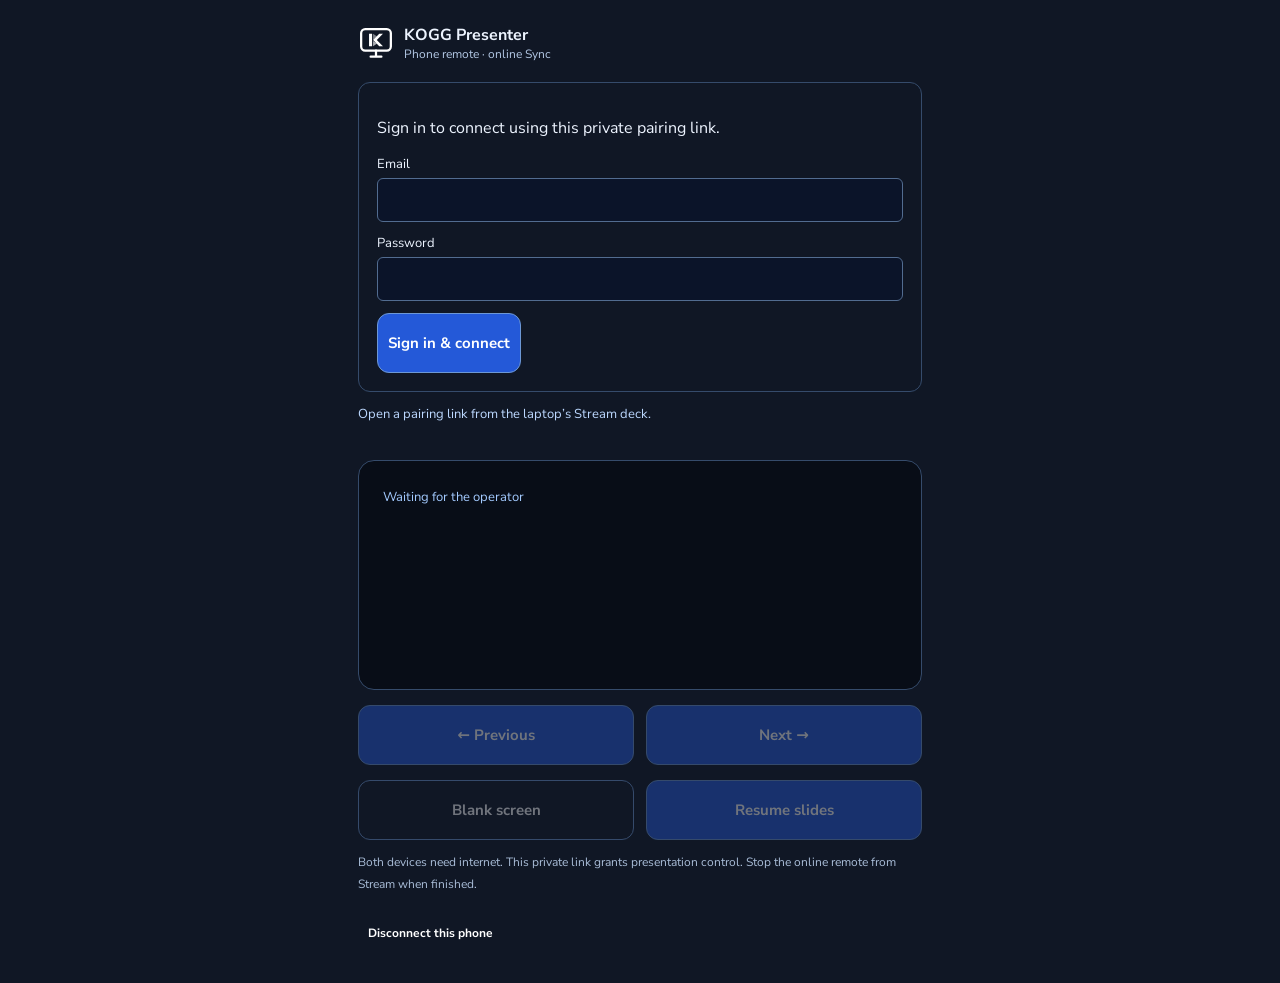
==== cloud-remote.html @ 9fbca450 "feat: add encrypted online Sync phone remote alongside Wi-Fi pairing" ====
<!doctype html><html lang="en"><head><meta charset="utf-8"><meta name="viewport" content="width=device-width,initial-scale=1"><meta name="referrer" content="no-referrer"><title>KOGG · Phone remote</title><link rel="stylesheet" href="css/remote.css"></head><body><main><header><img src="icons/kogg-symbol-white.svg" width="36" height="36" alt=""><div><b>KOGG Presenter</b><small>Phone remote · online Sync</small></div></header><form id="remoteSignIn"><p>Sign in to connect using this private pairing link.</p><label>Email<input id="remoteEmail" type="email" autocomplete="username" required></label><label>Password<input id="remotePassword" type="password" autocomplete="current-password" required></label><button id="remoteSignInButton" type="submit">Sign in &amp; connect</button></form><button id="remoteReconnect" hidden>Reconnect</button><p id="remoteStatus" role="status">Connecting…</p><section class="remote-preview"><span id="remoteLabel">Waiting for the operator</span><p id="remoteText"></p><small id="remotePosition"></small></section><div class="remote-nav"><button data-command="previous" disabled>← Previous</button><button data-command="next" disabled>Next →</button></div><div class="remote-nav"><button data-command="blank" disabled>Blank screen</button><button data-command="resume" disabled>Resume slides</button></div><p class="help">Both devices need internet. This private link grants presentation control. Stop the online remote from Stream when finished.</p><button id="remoteDisconnect">Disconnect this phone</button></main><script src="js/supabase-config.js"></script><script src="js/sync.js"></script><script src="js/cloud-transport.js"></script><script src="js/cloud-remote.js"></script></body></html>
---- css/remote.css ----
@font-face{font-family:Nunito;src:url('../fonts/NunitoSans-Variable.woff2')}*{box-sizing:border-box}body{margin:0;background:#101725;color:#edf4ff;font-family:Nunito,system-ui,sans-serif}main{width:min(600px,100%);margin:auto;padding:24px 18px}header{display:flex;align-items:center;gap:10px}small{display:block;color:#b3c8e5;font-size:12px}#remoteStatus{font-size:13px;color:#bcd8ff;min-height:42px}.remote-preview{background:#080d17;border:1px solid #354b6b;border-radius:16px;padding:24px;min-height:230px;overflow-wrap:anywhere}.remote-preview>span{color:#a3caff;font-size:13px}.remote-preview p{font-size:22px;line-height:1.5;white-space:pre-wrap}.remote-nav{display:grid;grid-template-columns:1fr 1fr;gap:12px;margin-top:15px}button{font:700 15px Nunito,system-ui;padding:18px 10px;min-height:60px;border:1px solid #6d98d5;border-radius:12px;background:#2459d8;color:white;touch-action:manipulation}button:disabled{opacity:.4}button[data-command=blank]{background:#111827}button:focus-visible{outline:3px solid #fff;outline-offset:3px}.help{font-size:12px;line-height:1.8;color:#a9bdd8}#remoteDisconnect{background:transparent;border:0;font-size:12px;min-height:44px}

#remoteSignIn{padding:18px;border:1px solid #354b6b;border-radius:12px;margin-top:20px}#remoteSignIn label{display:block;font-size:13px;margin:12px 0}#remoteSignIn input{display:block;width:100%;min-height:44px;border:1px solid #526c90;border-radius:6px;background:#0b1429;color:white;font-size:16px;padding:10px;margin-top:5px}[hidden]{display:none!important}
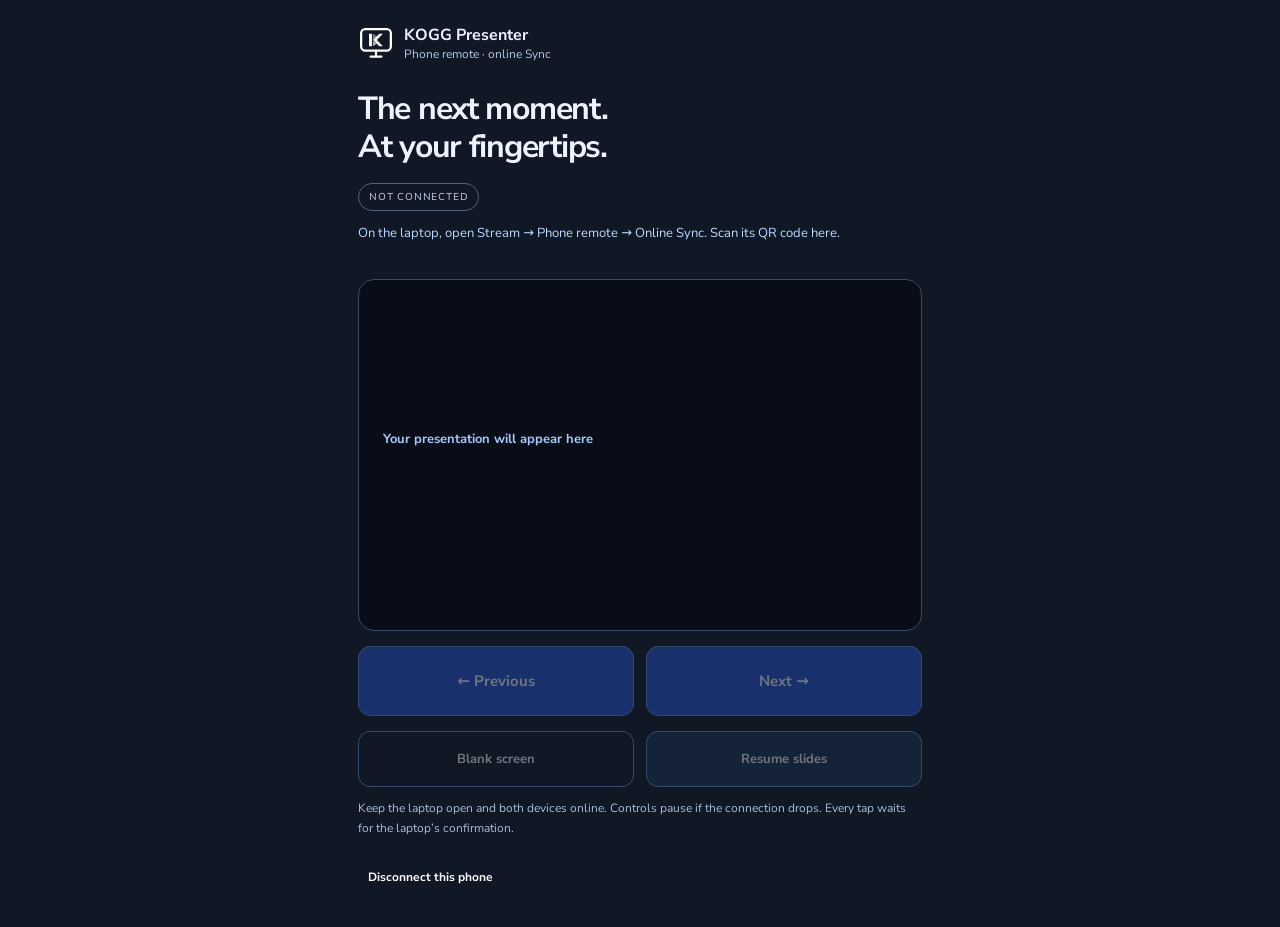
==== commit 17ad508d: "Complete online remote pairing and command lifecycle; isolate search autofill" ====
--- a/cloud-remote.html
+++ b/cloud-remote.html
@@ -1 +1,10 @@
-<!doctype html><html lang="en"><head><meta charset="utf-8"><meta name="viewport" content="width=device-width,initial-scale=1"><meta name="referrer" content="no-referrer"><title>KOGG · Phone remote</title><link rel="stylesheet" href="css/remote.css"></head><body><main><header><img src="icons/kogg-symbol-white.svg" width="36" height="36" alt=""><div><b>KOGG Presenter</b><small>Phone remote · online Sync</small></div></header><form id="remoteSignIn"><p>Sign in to connect using this private pairing link.</p><label>Email<input id="remoteEmail" type="email" autocomplete="username" required></label><label>Password<input id="remotePassword" type="password" autocomplete="current-password" required></label><button id="remoteSignInButton" type="submit">Sign in &amp; connect</button></form><button id="remoteReconnect" hidden>Reconnect</button><p id="remoteStatus" role="status">Connecting…</p><section class="remote-preview"><span id="remoteLabel">Waiting for the operator</span><p id="remoteText"></p><small id="remotePosition"></small></section><div class="remote-nav"><button data-command="previous" disabled>← Previous</button><button data-command="next" disabled>Next →</button></div><div class="remote-nav"><button data-command="blank" disabled>Blank screen</button><button data-command="resume" disabled>Resume slides</button></div><p class="help">Both devices need internet. This private link grants presentation control. Stop the online remote from Stream when finished.</p><button id="remoteDisconnect">Disconnect this phone</button></main><script src="js/supabase-config.js"></script><script src="js/sync.js"></script><script src="js/cloud-transport.js"></script><script src="js/cloud-remote.js"></script></body></html>+<!doctype html>
+<html lang="en"><head><meta charset="utf-8"><meta name="viewport" content="width=device-width,initial-scale=1,viewport-fit=cover"><meta name="referrer" content="no-referrer"><title>KOGG · Online phone remote</title><meta name="theme-color" content="#101725"><link rel="icon" href="icons/icon.svg"><link rel="stylesheet" href="css/remote.css"></head><body><main>
+<header><img src="icons/kogg-symbol-white.svg" width="36" height="36" alt=""><div><b>KOGG Presenter</b><small>Phone remote · online Sync</small></div></header>
+<div class="remote-heading"><h1>The next moment.<br>At your fingertips.</h1><span id="remoteConnection" class="connection-badge" data-connected="false">NOT CONNECTED</span></div>
+<form id="remoteSignIn" hidden><h2>Sign in to connect</h2><p>Use your KOGG Sync account. This remote controls the paired laptop; it does not change your saved library.</p><label>Email<input id="remoteEmail" name="username" type="email" autocomplete="username" autocapitalize="none" required></label><label>Password<input id="remotePassword" name="password" type="password" autocomplete="current-password" required></label><button id="remoteSignInButton" type="submit">Sign in &amp; connect</button></form>
+<p id="remoteStatus" role="status" aria-live="polite">Connecting…</p><button id="remoteReconnect" class="reconnect" hidden>Reconnect</button>
+<section class="remote-preview" aria-label="Current presentation"><span id="remoteLabel">Your presentation will appear here</span><p id="remoteText"></p><small id="remotePosition"></small></section>
+<div class="remote-nav"><button data-command="previous" disabled>← Previous</button><button data-command="next" disabled>Next →</button></div><div class="remote-nav remote-secondary"><button data-command="blank" disabled>Blank screen</button><button data-command="resume" disabled>Resume slides</button></div>
+<p class="help">Keep the laptop open and both devices online. Controls pause if the connection drops. Every tap waits for the laptop’s confirmation.</p><button id="remoteDisconnect">Disconnect this phone</button>
+</main><script src="js/supabase-config.js"></script><script src="js/sync.js"></script><script src="js/cloud-transport.js"></script><script src="js/cloud-remote-session.js"></script><script src="js/cloud-remote.js"></script></body></html>
--- a/css/remote.css
+++ b/css/remote.css
@@ -1,3 +1,7 @@
 @font-face{font-family:Nunito;src:url('../fonts/NunitoSans-Variable.woff2')}*{box-sizing:border-box}body{margin:0;background:#101725;color:#edf4ff;font-family:Nunito,system-ui,sans-serif}main{width:min(600px,100%);margin:auto;padding:24px 18px}header{display:flex;align-items:center;gap:10px}small{display:block;color:#b3c8e5;font-size:12px}#remoteStatus{font-size:13px;color:#bcd8ff;min-height:42px}.remote-preview{background:#080d17;border:1px solid #354b6b;border-radius:16px;padding:24px;min-height:230px;overflow-wrap:anywhere}.remote-preview>span{color:#a3caff;font-size:13px}.remote-preview p{font-size:22px;line-height:1.5;white-space:pre-wrap}.remote-nav{display:grid;grid-template-columns:1fr 1fr;gap:12px;margin-top:15px}button{font:700 15px Nunito,system-ui;padding:18px 10px;min-height:60px;border:1px solid #6d98d5;border-radius:12px;background:#2459d8;color:white;touch-action:manipulation}button:disabled{opacity:.4}button[data-command=blank]{background:#111827}button:focus-visible{outline:3px solid #fff;outline-offset:3px}.help{font-size:12px;line-height:1.8;color:#a9bdd8}#remoteDisconnect{background:transparent;border:0;font-size:12px;min-height:44px}
 
 #remoteSignIn{padding:18px;border:1px solid #354b6b;border-radius:12px;margin-top:20px}#remoteSignIn label{display:block;font-size:13px;margin:12px 0}#remoteSignIn input{display:block;width:100%;min-height:44px;border:1px solid #526c90;border-radius:6px;background:#0b1429;color:white;font-size:16px;padding:10px;margin-top:5px}[hidden]{display:none!important}
+
+.remote-heading{margin:28px 0 12px}.remote-heading h1{font-size:clamp(24px,6vw,32px);line-height:1.2;letter-spacing:-.04em;margin:0 0 16px}.connection-badge{display:inline-flex;padding:6px 10px;border:1px solid #50617b;border-radius:30px;font-size:10px;letter-spacing:.08em;color:#bfd0e5}.connection-badge[data-connected=true]{color:#a3efcd;border-color:#518771;background:#183c30}.remote-preview{min-height:200px;aspect-ratio:16/10;display:flex;flex-direction:column;justify-content:center}.remote-preview p{font-size:clamp(17px,4.5vw,22px);margin:16px 0;overflow:auto;min-height:0;scrollbar-width:thin}.remote-preview>span{font-weight:700;flex-shrink:0}.remote-nav button{min-height:70px}.remote-secondary button{min-height:54px;font-size:13px}.remote-secondary button[data-command=resume]{background:#1d3559}.reconnect{padding:8px 18px;min-height:44px;font-size:13px;margin-bottom:15px}#remoteSignIn h2{font-size:19px;margin:0 0 8px}#remoteSignIn p{font-size:12px;line-height:1.7;color:#b7c9e2}#remoteSignIn button{width:100%;font-size:14px;min-height:50px}.help{line-height:1.65}main{padding-bottom:max(24px,env(safe-area-inset-bottom))}button:not(:disabled):active{transform:scale(.98)}
+
+.remote-preview{width:100%;min-width:0;max-width:100%;min-height:170px}.remote-nav{grid-template-columns:minmax(0,1fr) minmax(0,1fr)}
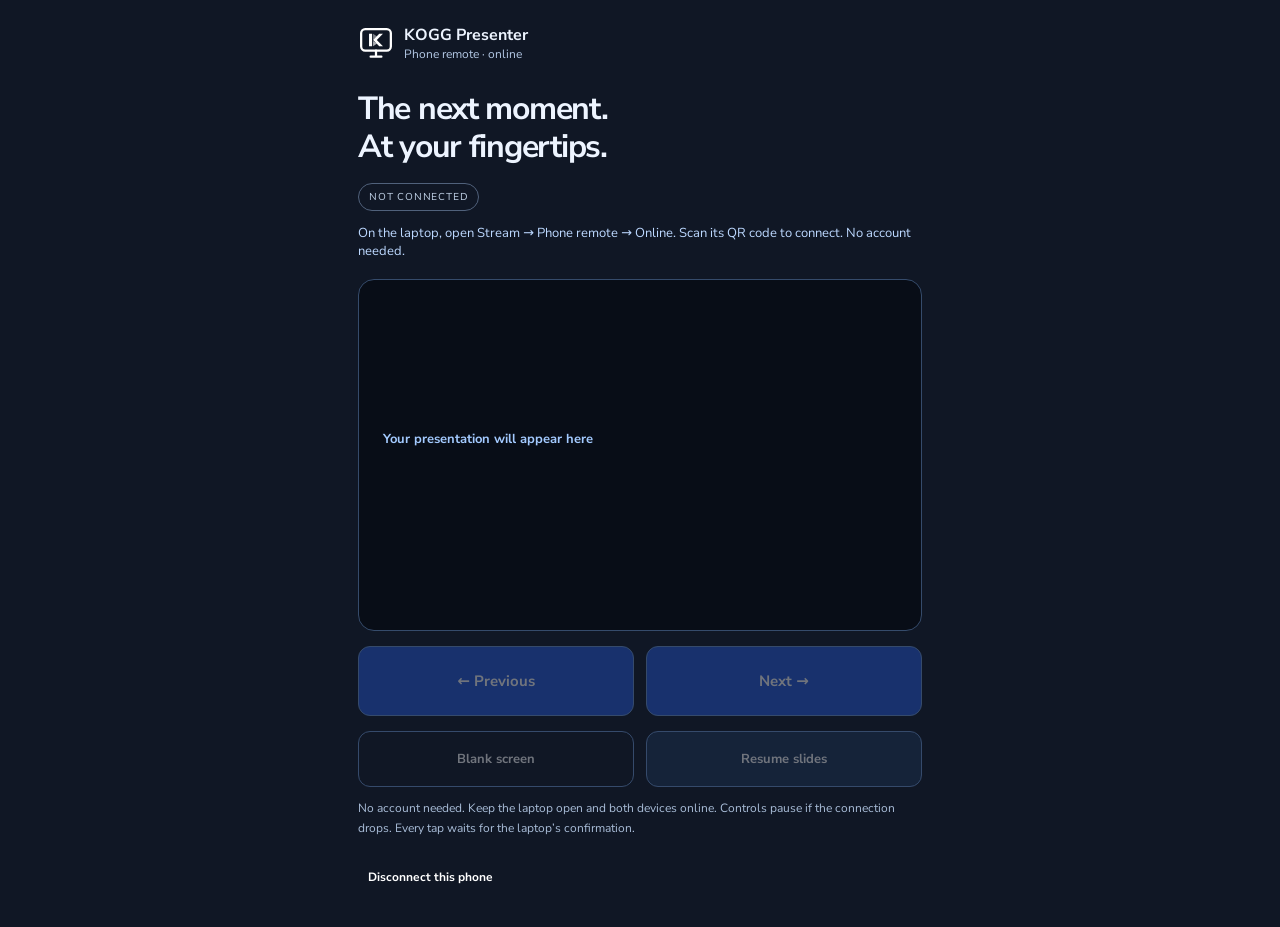
==== commit 62cf2a8c: "Enable account-free online remote pairing in every mode" ====
--- a/cloud-remote.html
+++ b/cloud-remote.html
@@ -1,10 +1,10 @@
 <!doctype html>
 <html lang="en"><head><meta charset="utf-8"><meta name="viewport" content="width=device-width,initial-scale=1,viewport-fit=cover"><meta name="referrer" content="no-referrer"><title>KOGG · Online phone remote</title><meta name="theme-color" content="#101725"><link rel="icon" href="icons/icon.svg"><link rel="stylesheet" href="css/remote.css"></head><body><main>
-<header><img src="icons/kogg-symbol-white.svg" width="36" height="36" alt=""><div><b>KOGG Presenter</b><small>Phone remote · online Sync</small></div></header>
+<header><img src="icons/kogg-symbol-white.svg" width="36" height="36" alt=""><div><b>KOGG Presenter</b><small>Phone remote · online</small></div></header>
 <div class="remote-heading"><h1>The next moment.<br>At your fingertips.</h1><span id="remoteConnection" class="connection-badge" data-connected="false">NOT CONNECTED</span></div>
-<form id="remoteSignIn" hidden><h2>Sign in to connect</h2><p>Use your KOGG Sync account. This remote controls the paired laptop; it does not change your saved library.</p><label>Email<input id="remoteEmail" name="username" type="email" autocomplete="username" autocapitalize="none" required></label><label>Password<input id="remotePassword" name="password" type="password" autocomplete="current-password" required></label><button id="remoteSignInButton" type="submit">Sign in &amp; connect</button></form>
+
 <p id="remoteStatus" role="status" aria-live="polite">Connecting…</p><button id="remoteReconnect" class="reconnect" hidden>Reconnect</button>
 <section class="remote-preview" aria-label="Current presentation"><span id="remoteLabel">Your presentation will appear here</span><p id="remoteText"></p><small id="remotePosition"></small></section>
 <div class="remote-nav"><button data-command="previous" disabled>← Previous</button><button data-command="next" disabled>Next →</button></div><div class="remote-nav remote-secondary"><button data-command="blank" disabled>Blank screen</button><button data-command="resume" disabled>Resume slides</button></div>
-<p class="help">Keep the laptop open and both devices online. Controls pause if the connection drops. Every tap waits for the laptop’s confirmation.</p><button id="remoteDisconnect">Disconnect this phone</button>
-</main><script src="js/supabase-config.js"></script><script src="js/sync.js"></script><script src="js/cloud-transport.js"></script><script src="js/cloud-remote-session.js"></script><script src="js/cloud-remote.js"></script></body></html>
+<p class="help">No account needed. Keep the laptop open and both devices online. Controls pause if the connection drops. Every tap waits for the laptop’s confirmation.</p><button id="remoteDisconnect">Disconnect this phone</button>
+</main><script src="js/supabase-config.js"></script><script src="js/cloud-transport.js"></script><script src="js/cloud-remote-session.js"></script><script src="js/cloud-remote.js"></script></body></html>
--- a/css/remote.css
+++ b/css/remote.css
@@ -1,7 +1,7 @@
 @font-face{font-family:Nunito;src:url('../fonts/NunitoSans-Variable.woff2')}*{box-sizing:border-box}body{margin:0;background:#101725;color:#edf4ff;font-family:Nunito,system-ui,sans-serif}main{width:min(600px,100%);margin:auto;padding:24px 18px}header{display:flex;align-items:center;gap:10px}small{display:block;color:#b3c8e5;font-size:12px}#remoteStatus{font-size:13px;color:#bcd8ff;min-height:42px}.remote-preview{background:#080d17;border:1px solid #354b6b;border-radius:16px;padding:24px;min-height:230px;overflow-wrap:anywhere}.remote-preview>span{color:#a3caff;font-size:13px}.remote-preview p{font-size:22px;line-height:1.5;white-space:pre-wrap}.remote-nav{display:grid;grid-template-columns:1fr 1fr;gap:12px;margin-top:15px}button{font:700 15px Nunito,system-ui;padding:18px 10px;min-height:60px;border:1px solid #6d98d5;border-radius:12px;background:#2459d8;color:white;touch-action:manipulation}button:disabled{opacity:.4}button[data-command=blank]{background:#111827}button:focus-visible{outline:3px solid #fff;outline-offset:3px}.help{font-size:12px;line-height:1.8;color:#a9bdd8}#remoteDisconnect{background:transparent;border:0;font-size:12px;min-height:44px}
 
-#remoteSignIn{padding:18px;border:1px solid #354b6b;border-radius:12px;margin-top:20px}#remoteSignIn label{display:block;font-size:13px;margin:12px 0}#remoteSignIn input{display:block;width:100%;min-height:44px;border:1px solid #526c90;border-radius:6px;background:#0b1429;color:white;font-size:16px;padding:10px;margin-top:5px}[hidden]{display:none!important}
+[hidden]{display:none!important}
 
-.remote-heading{margin:28px 0 12px}.remote-heading h1{font-size:clamp(24px,6vw,32px);line-height:1.2;letter-spacing:-.04em;margin:0 0 16px}.connection-badge{display:inline-flex;padding:6px 10px;border:1px solid #50617b;border-radius:30px;font-size:10px;letter-spacing:.08em;color:#bfd0e5}.connection-badge[data-connected=true]{color:#a3efcd;border-color:#518771;background:#183c30}.remote-preview{min-height:200px;aspect-ratio:16/10;display:flex;flex-direction:column;justify-content:center}.remote-preview p{font-size:clamp(17px,4.5vw,22px);margin:16px 0;overflow:auto;min-height:0;scrollbar-width:thin}.remote-preview>span{font-weight:700;flex-shrink:0}.remote-nav button{min-height:70px}.remote-secondary button{min-height:54px;font-size:13px}.remote-secondary button[data-command=resume]{background:#1d3559}.reconnect{padding:8px 18px;min-height:44px;font-size:13px;margin-bottom:15px}#remoteSignIn h2{font-size:19px;margin:0 0 8px}#remoteSignIn p{font-size:12px;line-height:1.7;color:#b7c9e2}#remoteSignIn button{width:100%;font-size:14px;min-height:50px}.help{line-height:1.65}main{padding-bottom:max(24px,env(safe-area-inset-bottom))}button:not(:disabled):active{transform:scale(.98)}
+.remote-heading{margin:28px 0 12px}.remote-heading h1{font-size:clamp(24px,6vw,32px);line-height:1.2;letter-spacing:-.04em;margin:0 0 16px}.connection-badge{display:inline-flex;padding:6px 10px;border:1px solid #50617b;border-radius:30px;font-size:10px;letter-spacing:.08em;color:#bfd0e5}.connection-badge[data-connected=true]{color:#a3efcd;border-color:#518771;background:#183c30}.remote-preview{min-height:200px;aspect-ratio:16/10;display:flex;flex-direction:column;justify-content:center}.remote-preview p{font-size:clamp(17px,4.5vw,22px);margin:16px 0;overflow:auto;min-height:0;scrollbar-width:thin}.remote-preview>span{font-weight:700;flex-shrink:0}.remote-nav button{min-height:70px}.remote-secondary button{min-height:54px;font-size:13px}.remote-secondary button[data-command=resume]{background:#1d3559}.reconnect{padding:8px 18px;min-height:44px;font-size:13px;margin-bottom:15px}.help{line-height:1.65}main{padding-bottom:max(24px,env(safe-area-inset-bottom))}button:not(:disabled):active{transform:scale(.98)}
 
 .remote-preview{width:100%;min-width:0;max-width:100%;min-height:170px}.remote-nav{grid-template-columns:minmax(0,1fr) minmax(0,1fr)}
